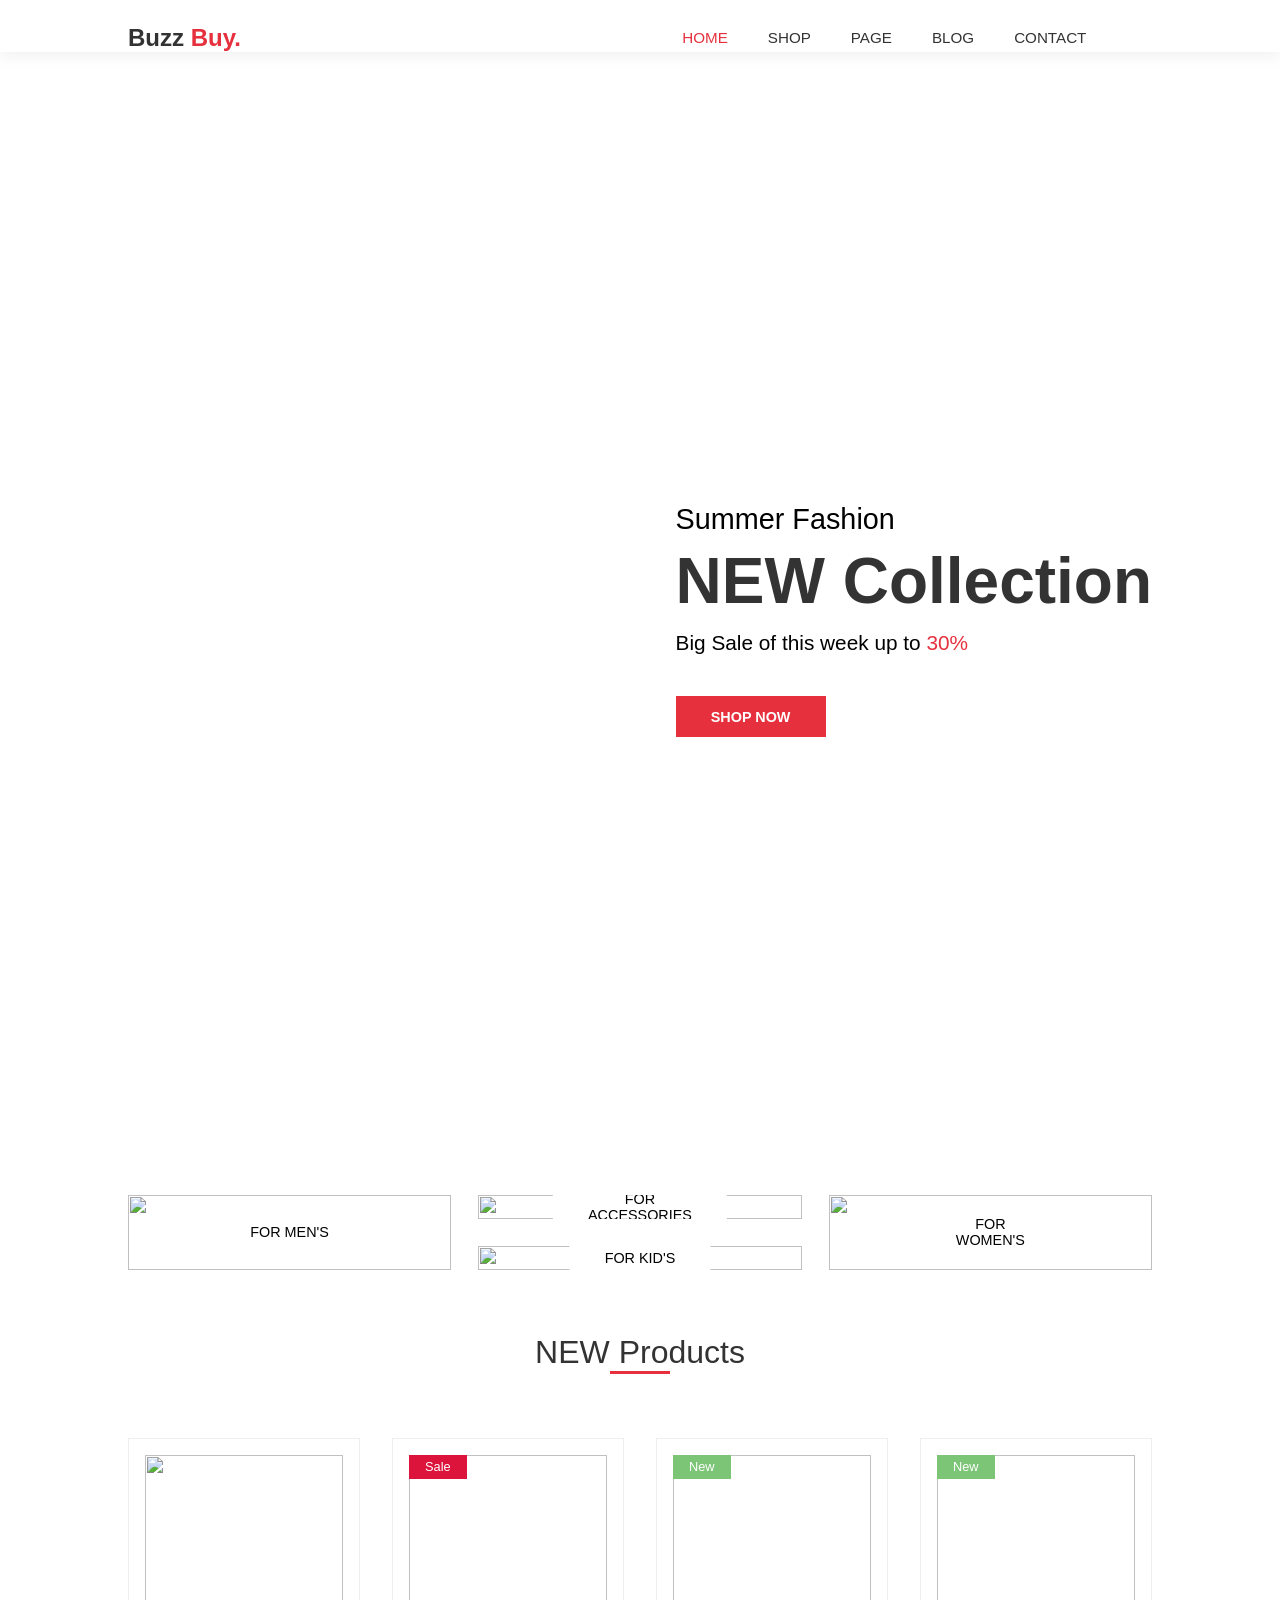
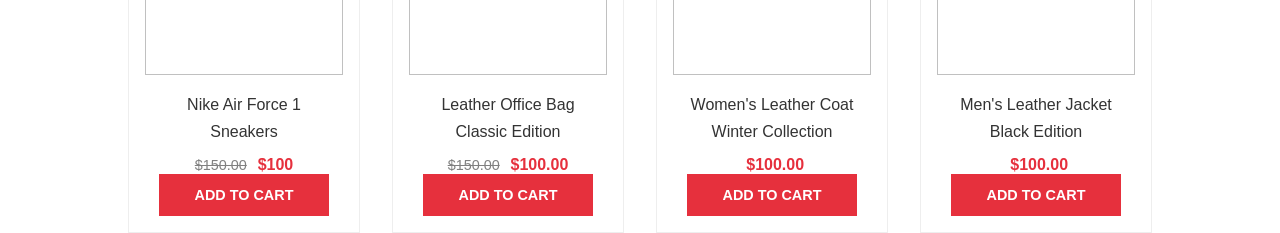
==== index.html @ 14f45891 "Add files via upload" ====
<!DOCTYPE html>
<html lang="en">

<head>
    <meta charset="UTF-8">
    <meta name="viewport" content="width=device-width, initial-scale=1.0">
    <title>E-com</title>
    <link rel="stylesheet" href="https://cdnjs.cloudflare.com/ajax/libs/font-awesome/7.0.1/css/all.min.css"
        integrity="sha512-2SwdPD6INVrV/lHTZbO2nodKhrnDdJK9/kg2XD1r9uGqPo1cUbujc+IYdlYdEErWNu69gVcYgdxlmVmzTWnetw=="
        crossorigin="anonymous" referrerpolicy="no-referrer" />
    <link rel="stylesheet" href="style.css">
</head>

<body>
    <!--navbar here-->
    <header>
        <nav class="navbar flex container">
            <a href="#" class="logo">
                Buzz <span>Buy.</span>
            </a>
            <ul class="nav-list flex">
                <li>
                    <a href="#" class="link link-active">Home</a>
                </li>
                <li>
                    <a href="#" class="link"> Shop</a>
                </li>
                <li>
                    <a href="#" class="link"> Page</a>
                </li>
                <li>
                    <a href="#" class="link"> Blog</a>
                </li>
                <li>
                    <a href="#" class="link"> Contact</a>
                </li>
                <li class="nav-icons flex">
                    <a href="#" class="icons ">
                        <i class="fa-solid fa-magnifying-glass"></i>
                    </a>
                    <a href="#" class="icons">
                        <i class="fa-solid fa-user"></i>
                    </a>
                    <a href="#" class="icons icon-active">
                        <i class="fa-solid fa-shopping-bag"></i>
                    </a>

                </li>
            </ul>
            <a href="#" class="hamburger">
                <i class="fa-solid fa-bars"></i>
            </a>
        </nav>
    </header>


    <!--sectionstyle-->
    <main>
        <section class="hero ">
            <div class="hero-content flex container">
                <div>
                    <h3>Summer Fashion</h3>
                    <h1>NEW Collection</h1>
                    <h4>Big Sale of this week up to <span>30%</span></h4>
                    <button>Shop now</button>
                </div>
            </div>
        </section>

        <section class="section">
            <div class="category-container container">
                <div class="category">
                    <img src="for men.jpg">
                    <button>For Men's</button>
                </div>
                <div class="category">
                    <img src="for accessories.jpg">
                    <button>For Accessories</button>
                </div>
                <div class="category">
                    <img src="for kids.jpg">
                    <button>For Kid's</button>
                </div>
                <div class="category">
                    <img src="for women.jpg">
                    <button>For Women's</button>
                </div>
            </div>
        </section>

        <section class="section">
            <div class="container">
                <h2>NEW Products</h2>
                <div class="line"></div>
                <div class="cart-container">

                    <div class="card">
                        <img src="./card-image1.jpg">

                        <div class="card-content">
                            <p class="title">
                                Nike Air Force 1 <br>
                                Sneakers
                            </p>
                            <div>
                                <del>$150.00</del>
                                <span class="Amount">$100</span>
                            </div>
                            <button class="Add-to-the-cart">Add to cart</button>
                        </div>
                    </div>

                    <div class="card">

                        <span class="sale">Sale</span>

                        <img src="./card-image2.jpg" alt="">

                        <div class="card-content">
                            <p class="title">
                                Leather Office Bag <br>
                                Classic Edition
                            </p>

                            <div>
                                <del>$150.00</del>
                                <span class="Amount">$100.00</span>
                            </div>
                            <button class="Add-to-the-cart">Add to cart</button>
                        </div>

                    </div>

                    <!-- CARD 3 -->

                    <div class="card">

                        <span class="new">New</span>

                        <img src="./card-image3.jpg" alt="">

                        <div class="card-content">
                            <p class="title">
                                Women's Leather Coat <br>
                                Winter Collection
                            </p>

                            <div>
                                <span class="Amount">$100.00</span>
                            </div>
                            <button class="Add-to-the-cart">Add to cart</button>
                        </div>

                    </div>

                    <!-- CARD 4 -->

                    <div class="card">

                        <span class="new">New</span>

                        <img src="./card-image4.jpg" alt="">

                        <div class="card-content">
                            <p class="title">
                                Men's Leather Jacket <br>
                                Black Edition
                            </p>

                            <div>
                                <span class="Amount">$100.00</span>
                            </div>
                            <button class="Add-to-the-cart">Add to cart</button>
                        </div>

                    </div>

                </div>

            </div>






        </section>














    </main>


































    <script src="main.js"></script>
</body>

</html>
---- style.css ----
*{
    margin: 0;
    padding: 0;
    box-sizing: border-box;
    font-family: "Poppins", sans-serif;
}

html{
    scroll-behavior: smooth;
}

:root{
    --white-clr: #fff;
    --black-clr: #000;
    --light-black: #333;
    --primary-clr: #e6303d;
    --secondary-clr: #eee;
    --tag-clr: #7cc576;
}

li{
    list-style: none;
}

a{
    text-decoration: none;
}
a:hover{
   color: var(--primary-clr);
}
img{
    width: 100%;
    height: 100%;
    display: block;
    transition: transform .3s ease-in-out;
}
.flex{
    display: flex;
    align-items: center;
}
.container{
    max-width: 80%;
    margin:auto;
}
.section{
    padding-top:4rem ;
}
/* navbar style */
header{
    background-color: white;
    position: fixed;
    top: 0;
    left: 0;
    right: 0;
    z-index: 99;
    box-shadow: 0px 5px 14.25px .75px rgba(36,11,12,.05);
}
.logo{
    font-size: 1.5rem;
    font-weight: bold;
    color: var(--light-black);
}

.link{
    font-size: .95rem;
    color: var(--light-black);
    text-transform: uppercase;
     font-weight: 500;
}
.icon{
     font-size:.9rem;
     color: var(--light-black);
     width: 40px;
     height: 40px;
     line-height: 40px;
     text-align: center;
     border-radius:50% ;
}
.icoon:hover{
    background-color: var(--secondary-clr);
}
span,
.link-active,
.icon-active{
    color: var(--primary-clr);
}
.navbar{
    height: 12hv;
    justify-content: space-between;
    margin-top: 1.5rem;
}
.nav-list{
    gap: 2.5rem;
}
.nav-icons{
    gap: .8rem;
}
.hamburger{
    font-size: 1.7rem;
    color: var(--primary-clr);
    display: none;
}

/*section style*/
.hero{
    height: 115vh;
    background-image: url("hero-image.jpg");
    background-position: center center;
    background-size: cover;
    background-repeat: no-repeat;
    margin-top: 6rem;
}
.hero-content{
    height: 100%;
    justify-content: flex-end;
}
h3{
    font-size: 1.8rem;
    font-weight: 500;
    line-height: 3.7rem;
}
h1{
    font-size: 4rem;
    line-height: 4rem;
    font-weight: 600;
    color: var(--light-black);}
h4{
   font-size: 1.3rem;
   font-weight: 400;
   line-height: 3.7rem;
   margin-bottom: 1.5rem;
}
button{
    font-size: .9rem;
    font-weight: 600;
    padding: .8rem 2.2rem;
    text-transform: uppercase;
    color: white;
    background-color: var(--primary-clr);
    border: none;
    transition: all .3s ease-in-out;
}
button:hover{
    background: var(--light-black);
}
.category-container{
    display: grid;
    grid-template-columns: repeat(3, 1fr);
    grid-gap: 1.7rem;
}
.category:nth-child(1),
.category:nth-child(4){
    grid-row: 1/3;
}
.category:nth-child(2){
    grid-row: 1/2;
}
.category{
    position: relative;
    overflow: hidden;
}
.category button{
    position: absolute;
    top: 50%;
    left: 50%;
    transform: translate(-50% , -50%);
    font-weight: 400;
    background-color: white;
    color: var(--black-clr);
    z-index: 3;
}
.category button:hover{
    background: var(--primary-clr);
    color:white;
}
 .category:hover img{
    transform: scale(1.1);
 }

 .category::before{
    content: '';
    position: absolute;
    top: 0;
    left: 0;
    width: 0;
    height: 100%;
    background: white;
    opacity: .2;
    z-index: 2;
    transition: all .3s ease-in-out;
}
 .category:hover::before{
        width: 100%;
 }
 h2{
     font-size: 2rem;
     line-height: 4rrem;
     color: var(--light-black);
     font-weight: 500;
     text-align: center;
     
 }
 .line{
    background: var(--primary-clr);
    width: 60px;
    height: 2.5px;
    margin: auto;
 }
 .cart-container{
    display: grid;
    grid-template-columns: repeat(4,1fr);
    gap: 2rem;
    margin-top: 4rem;
}

.card{
    background: white;
}

.card img{
    width: 100%;
    height: 250px;
    object-fit: contain;
}

.card-content{
    padding-top: 1rem;
}

.title{
    font-size: 1rem;
    line-height: 1.5rem;
    margin-bottom: .8rem;
}

.Amount{
    color: var(--primary-clr);
    font-weight: 600;
}
/* NEW PRODUCT SECTION */

.cart-container{
    display: grid;
    grid-template-columns: repeat(4, 1fr);
    gap: 2rem;
    margin-top: 4rem;
}

.card{
    background: var(--white-clr);
    padding: 1rem;
    border: 1px solid #eee;
    position: relative;
    overflow: hidden;
    transition: .3s ease-in-out;
}

.card:hover{
    box-shadow: 0 5px 15px rgba(0,0,0,0.1);
}

.card img{
    width: 100%;
    height: 220px;
    object-fit: contain;
}

.card-content{
    text-align: center;
    padding-top: 1rem;
}

.title{
    font-size: 1rem;
    line-height: 1.7rem;
    color: var(--light-black);
    margin-bottom: .7rem;
}

.Amount{
    color: var(--primary-clr);
    font-weight: 700;
    margin-left: .4rem;
}

del{
    color: gray;
    font-size: .9rem;
}

/* TAGS */

.sale,
.new{
    position: absolute;
    top: 1rem;
    left: 1rem;
    color: white;
    padding: .3rem 1rem;
    font-size: .8rem;
    font-weight: 500;
}

.sale{
    background: crimson;
}

.new{
    background: #7cc576;
}
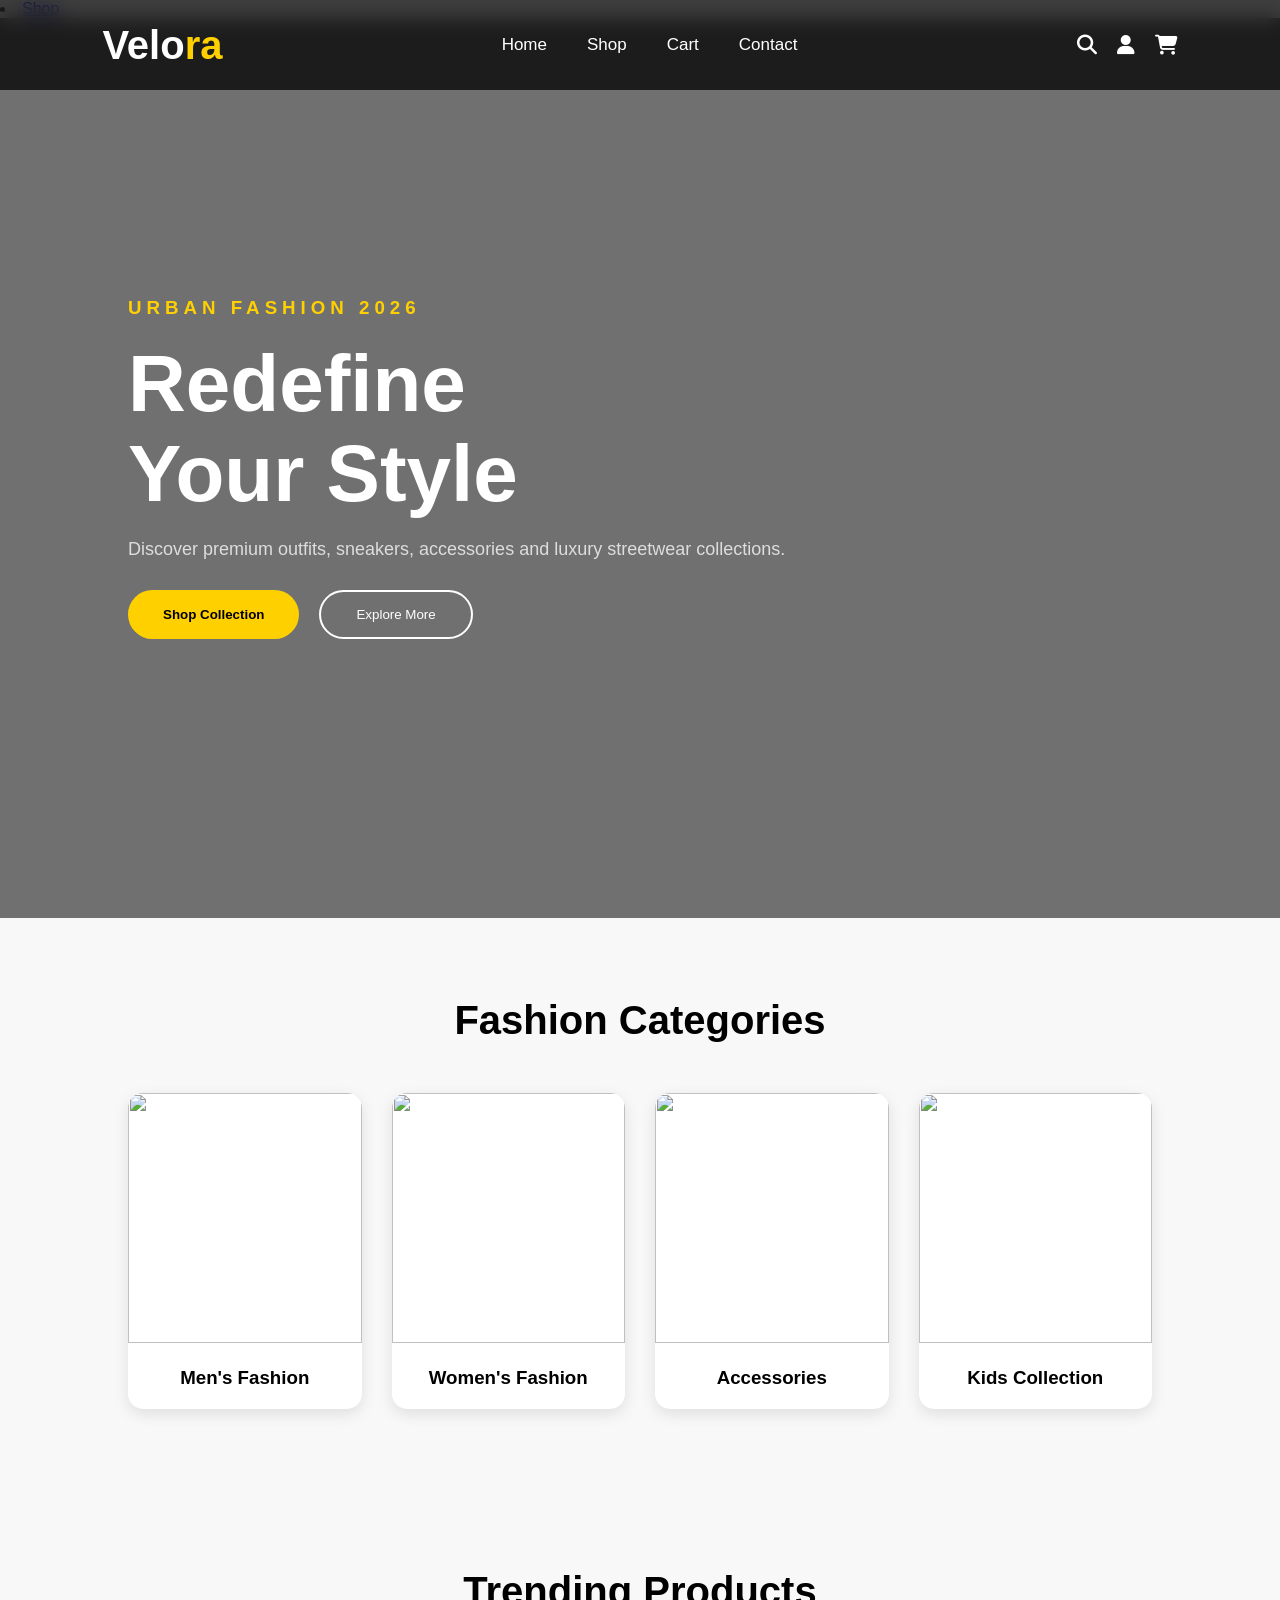
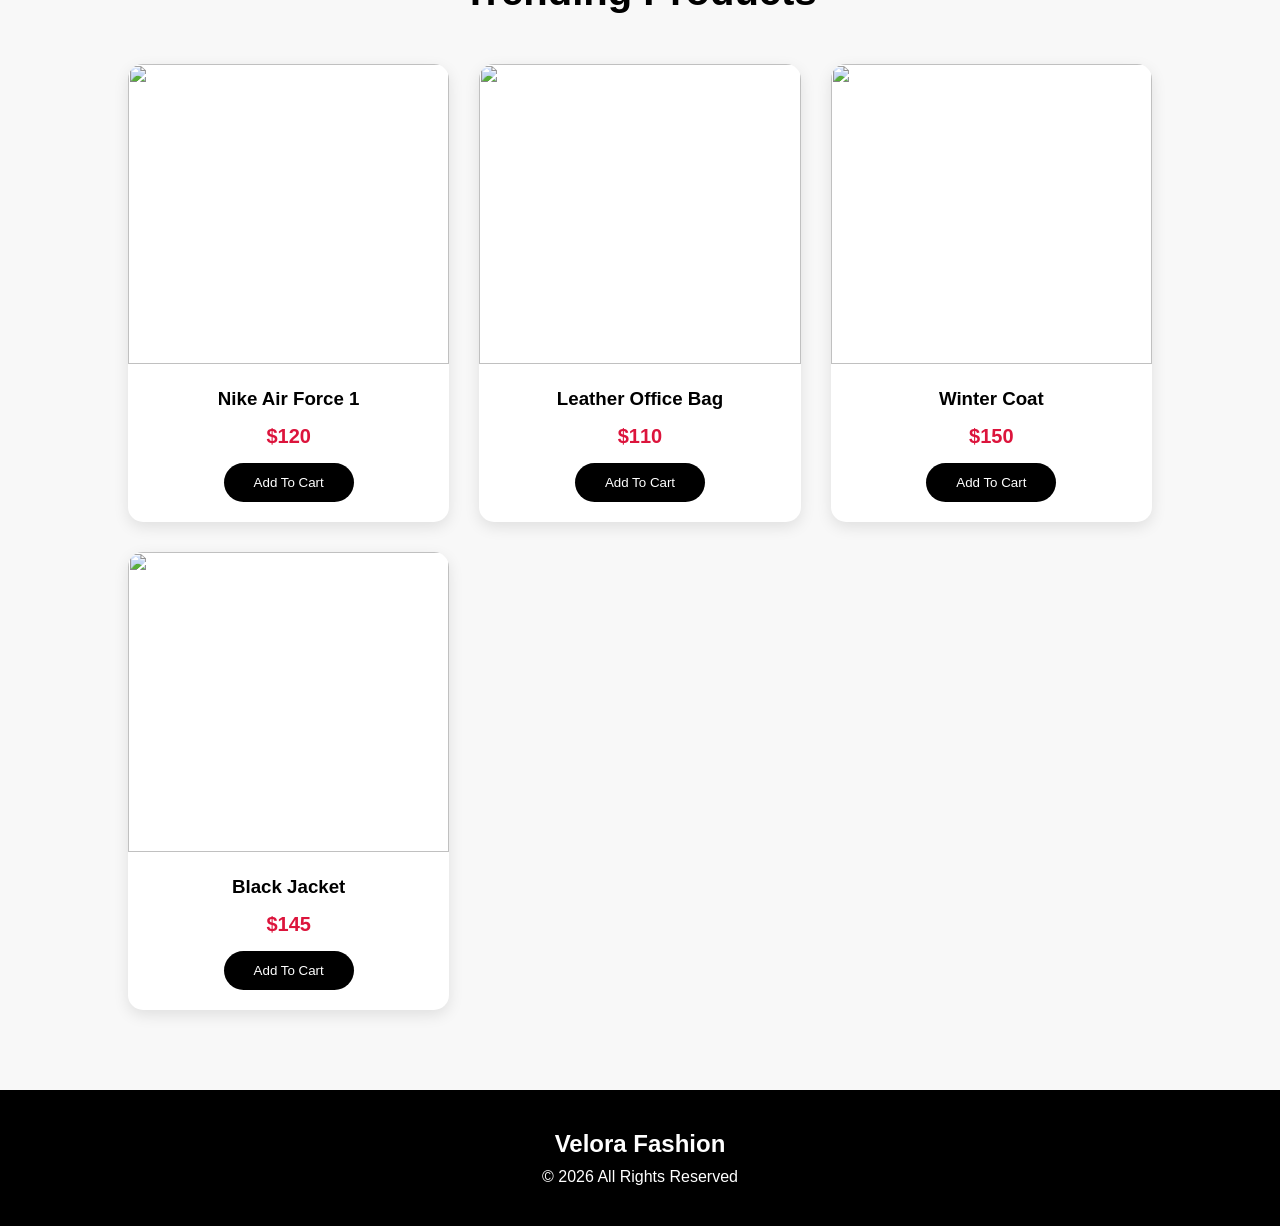
==== commit 499ec511: "Add files via upload" ====
--- a/index.html
+++ b/index.html
@@ -1,240 +1,248 @@
+
 <!DOCTYPE html>
 <html lang="en">
 
 <head>
+
     <meta charset="UTF-8">
     <meta name="viewport" content="width=device-width, initial-scale=1.0">
-    <title>E-com</title>
-    <link rel="stylesheet" href="https://cdnjs.cloudflare.com/ajax/libs/font-awesome/7.0.1/css/all.min.css"
-        integrity="sha512-2SwdPD6INVrV/lHTZbO2nodKhrnDdJK9/kg2XD1r9uGqPo1cUbujc+IYdlYdEErWNu69gVcYgdxlmVmzTWnetw=="
-        crossorigin="anonymous" referrerpolicy="no-referrer" />
+
+    <title>Velora Fashion</title>
+
+    <!-- FONT AWESOME -->
+
+    <link rel="stylesheet"
+        href="https://cdnjs.cloudflare.com/ajax/libs/font-awesome/6.5.1/css/all.min.css" />
+
+    <!-- CSS -->
+
     <link rel="stylesheet" href="style.css">
+
 </head>
 
 <body>
-    <!--navbar here-->
+
+    <!-- NAVBAR -->
+<li><a href="shop.html">Shop</a></li>
     <header>
-        <nav class="navbar flex container">
+
+        <nav class="navbar">
+
+            <!-- LOGO -->
+
             <a href="#" class="logo">
-                Buzz <span>Buy.</span>
+                Velo<span>ra</span>
             </a>
-            <ul class="nav-list flex">
-                <li>
-                    <a href="#" class="link link-active">Home</a>
-                </li>
-                <li>
-                    <a href="#" class="link"> Shop</a>
-                </li>
-                <li>
-                    <a href="#" class="link"> Page</a>
-                </li>
-                <li>
-                    <a href="#" class="link"> Blog</a>
-                </li>
-                <li>
-                    <a href="#" class="link"> Contact</a>
-                </li>
-                <li class="nav-icons flex">
-                    <a href="#" class="icons ">
-                        <i class="fa-solid fa-magnifying-glass"></i>
-                    </a>
-                    <a href="#" class="icons">
-                        <i class="fa-solid fa-user"></i>
-                    </a>
-                    <a href="#" class="icons icon-active">
-                        <i class="fa-solid fa-shopping-bag"></i>
-                    </a>
-
-                </li>
+
+            <!-- NAV LINKS -->
+
+            <ul class="nav-links">
+
+                <li>
+                    <a href="index.html">
+                        Home
+                    </a>
+                </li>
+
+                <li>
+                    <a href="shop.html">
+                        Shop
+                    </a>
+                </li>
+
+                <li>
+                    <a href="cart.html" class="active">
+                        Cart
+                    </a>
+                </li>
+
+                <li>
+                    <a href="#">
+                        Contact
+                    </a>
+                </li>
+
             </ul>
-            <a href="#" class="hamburger">
-                <i class="fa-solid fa-bars"></i>
-            </a>
+
+
+            <!-- ICONS -->
+
+            <div class="nav-icons">
+
+                <i class="fa-solid fa-magnifying-glass"></i>
+
+                <i class="fa-solid fa-user"></i>
+
+                <i class="fa-solid fa-cart-shopping"></i>
+
+            </div>
+
         </nav>
+
     </header>
 
-
-    <!--sectionstyle-->
-    <main>
-        <section class="hero ">
-            <div class="hero-content flex container">
-                <div>
-                    <h3>Summer Fashion</h3>
-                    <h1>NEW Collection</h1>
-                    <h4>Big Sale of this week up to <span>30%</span></h4>
-                    <button>Shop now</button>
-                </div>
-            </div>
-        </section>
-
-        <section class="section">
-            <div class="category-container container">
-                <div class="category">
-                    <img src="for men.jpg">
-                    <button>For Men's</button>
-                </div>
-                <div class="category">
-                    <img src="for accessories.jpg">
-                    <button>For Accessories</button>
-                </div>
-                <div class="category">
-                    <img src="for kids.jpg">
-                    <button>For Kid's</button>
-                </div>
-                <div class="category">
-                    <img src="for women.jpg">
-                    <button>For Women's</button>
-                </div>
-            </div>
-        </section>
-
-        <section class="section">
-            <div class="container">
-                <h2>NEW Products</h2>
-                <div class="line"></div>
-                <div class="cart-container">
-
-                    <div class="card">
-                        <img src="./card-image1.jpg">
-
-                        <div class="card-content">
-                            <p class="title">
-                                Nike Air Force 1 <br>
-                                Sneakers
-                            </p>
-                            <div>
-                                <del>$150.00</del>
-                                <span class="Amount">$100</span>
-                            </div>
-                            <button class="Add-to-the-cart">Add to cart</button>
-                        </div>
-                    </div>
-
-                    <div class="card">
-
-                        <span class="sale">Sale</span>
-
-                        <img src="./card-image2.jpg" alt="">
-
-                        <div class="card-content">
-                            <p class="title">
-                                Leather Office Bag <br>
-                                Classic Edition
-                            </p>
-
-                            <div>
-                                <del>$150.00</del>
-                                <span class="Amount">$100.00</span>
-                            </div>
-                            <button class="Add-to-the-cart">Add to cart</button>
-                        </div>
-
-                    </div>
-
-                    <!-- CARD 3 -->
-
-                    <div class="card">
-
-                        <span class="new">New</span>
-
-                        <img src="./card-image3.jpg" alt="">
-
-                        <div class="card-content">
-                            <p class="title">
-                                Women's Leather Coat <br>
-                                Winter Collection
-                            </p>
-
-                            <div>
-                                <span class="Amount">$100.00</span>
-                            </div>
-                            <button class="Add-to-the-cart">Add to cart</button>
-                        </div>
-
-                    </div>
-
-                    <!-- CARD 4 -->
-
-                    <div class="card">
-
-                        <span class="new">New</span>
-
-                        <img src="./card-image4.jpg" alt="">
-
-                        <div class="card-content">
-                            <p class="title">
-                                Men's Leather Jacket <br>
-                                Black Edition
-                            </p>
-
-                            <div>
-                                <span class="Amount">$100.00</span>
-                            </div>
-                            <button class="Add-to-the-cart">Add to cart</button>
-                        </div>
-
-                    </div>
-
-                </div>
-
-            </div>
-
-
-
-
-
-
-        </section>
-
-
-
-
-
-
-
-
-
-
-
-
-
-
-    </main>
-
-
-
-
-
-
-
-
-
-
-
-
-
-
-
-
-
-
-
-
-
-
-
-
-
-
-
-
-
-
-
-
-
+    <!-- HERO SECTION -->
+
+    <section class="hero">
+
+        <div class="overlay"></div>
+
+        <div class="hero-content">
+
+            <h3>URBAN FASHION 2026</h3>
+
+            <h1>
+                Redefine <br>
+                Your Style
+            </h1>
+
+            <p>
+                Discover premium outfits, sneakers,
+                accessories and luxury streetwear collections.
+            </p>
+
+            <div class="hero-buttons">
+
+                <button class="shop-btn">
+                    Shop Collection
+                </button>
+
+                <button class="explore-btn">
+                    Explore More
+                </button>
+
+            </div>
+
+        </div>
+
+    </section>
+
+    <!-- CATEGORY SECTION -->
+
+    <section class="categories">
+
+        <h2>Fashion Categories</h2>
+
+        <div class="category-container">
+
+            <div class="category-card">
+
+                <img src="for men.jpg">
+
+                <h3>Men's Fashion</h3>
+
+            </div>
+
+            <div class="category-card">
+
+                <img src="for women.jpg">
+
+                <h3>Women's Fashion</h3>
+
+            </div>
+
+            <div class="category-card">
+
+                <img src="for accessories.jpg">
+
+                <h3>Accessories</h3>
+
+            </div>
+
+            <div class="category-card">
+
+                <img src="for kids.jpg">
+
+                <h3>Kids Collection</h3>
+
+            </div>
+
+        </div>
+
+    </section>
+
+    <!-- PRODUCT SECTION -->
+
+    <section class="products">
+
+        <h2>Trending Products</h2>
+
+        <div class="product-container">
+
+            <!-- PRODUCT 1 -->
+
+            <div class="product-card">
+
+                <img src="card-image1.jpg">
+
+                <h3>Nike Air Force 1</h3>
+
+                <p>$120</p>
+
+                <button>Add To Cart</button>
+
+            </div>
+
+            <!-- PRODUCT 2 -->
+
+            <div class="product-card">
+
+                <img src="card-image2.jpg">
+
+                <h3>Leather Office Bag</h3>
+
+                <p>$110</p>
+
+                <button>Add To Cart</button>
+
+            </div>
+
+            <!-- PRODUCT 3 -->
+
+            <div class="product-card">
+
+                <img src="card-image3.jpg">
+
+                <h3>Winter Coat</h3>
+
+                <p>$150</p>
+
+                <button>Add To Cart</button>
+
+            </div>
+
+            <!-- PRODUCT 4 -->
+
+            <div class="product-card">
+
+                <img src="card-image4.jpg">
+
+                <h3>Black Jacket</h3>
+
+                <p>$145</p>
+
+                <button>Add To Cart</button>
+
+            </div>
+
+        </div>
+
+    </section>
+
+    <!-- FOOTER -->
+
+    <footer>
+
+        <h2>Velora Fashion</h2>
+
+        <p>© 2026 All Rights Reserved</p>
+
+    </footer>
+
+    <!-- JS -->
 
     <script src="main.js"></script>
+
 </body>
 
 </html>
--- a/style.css
+++ b/style.css
@@ -1,311 +1,297 @@
+
 
 *{
     margin: 0;
     padding: 0;
     box-sizing: border-box;
-    font-family: "Poppins", sans-serif;
-}
-
-html{
-    scroll-behavior: smooth;
-}
-
-:root{
-    --white-clr: #fff;
-    --black-clr: #000;
-    --light-black: #333;
-    --primary-clr: #e6303d;
-    --secondary-clr: #eee;
-    --tag-clr: #7cc576;
-}
-
-li{
-    list-style: none;
-}
-
-a{
-    text-decoration: none;
-}
-a:hover{
-   color: var(--primary-clr);
-}
-img{
-    width: 100%;
-    height: 100%;
-    display: block;
-    transition: transform .3s ease-in-out;
-}
-.flex{
-    display: flex;
+    font-family: Arial;
+}
+
+body{
+    background: #f8f8f8;
+}
+
+/* NAVBAR */
+
+.navbar{
+    width: 100%;
+    height: 90px;
+
+    display: flex;
+    justify-content: space-between;
     align-items: center;
-}
-.container{
-    max-width: 80%;
-    margin:auto;
-}
-.section{
-    padding-top:4rem ;
-}
-/* navbar style */
-header{
-    background-color: white;
+
+    padding: 0 8%;
+
     position: fixed;
     top: 0;
     left: 0;
-    right: 0;
-    z-index: 99;
-    box-shadow: 0px 5px 14.25px .75px rgba(36,11,12,.05);
-}
+
+    z-index: 1000;
+
+    background: rgba(0,0,0,0.75);
+
+    backdrop-filter: blur(10px);
+}
+
+/* LOGO */
+
 .logo{
-    font-size: 1.5rem;
+    text-decoration: none;
+    font-size: 40px;
     font-weight: bold;
-    color: var(--light-black);
-}
-
-.link{
-    font-size: .95rem;
-    color: var(--light-black);
-    text-transform: uppercase;
-     font-weight: 500;
-}
-.icon{
-     font-size:.9rem;
-     color: var(--light-black);
-     width: 40px;
-     height: 40px;
-     line-height: 40px;
-     text-align: center;
-     border-radius:50% ;
-}
-.icoon:hover{
-    background-color: var(--secondary-clr);
-}
-span,
-.link-active,
-.icon-active{
-    color: var(--primary-clr);
-}
-.navbar{
-    height: 12hv;
-    justify-content: space-between;
-    margin-top: 1.5rem;
-}
-.nav-list{
-    gap: 2.5rem;
-}
+    color: white;
+}
+
+.logo span{
+    color: #ffd000;
+}
+
+/* NAV LINKS */
+
+.nav-links{
+    display: flex;
+    list-style: none;
+    gap: 40px;
+}
+
+.nav-links a{
+    text-decoration: none;
+    color: white;
+    font-size: 17px;
+    transition: 0.3s;
+}
+
+.nav-links a:hover{
+    color: #ffd000;
+}
+
+/* ICONS */
+
 .nav-icons{
-    gap: .8rem;
-}
-.hamburger{
-    font-size: 1.7rem;
-    color: var(--primary-clr);
-    display: none;
-}
-
-/*section style*/
+    display: flex;
+    gap: 20px;
+}
+
+.nav-icons i{
+    color: white;
+    font-size: 20px;
+    cursor: pointer;
+    transition: 0.3s;
+}
+
+.nav-icons i:hover{
+    color: #ffd000;
+}
+
+/* HERO */
+
 .hero{
-    height: 115vh;
-    background-image: url("hero-image.jpg");
-    background-position: center center;
+    width: 100%;
+    height: 100vh;
+
+    background:
+    linear-gradient(rgba(0,0,0,0.55),
+    rgba(0,0,0,0.55)),
+    url("hero-image.jpg");
+
     background-size: cover;
-    background-repeat: no-repeat;
-    margin-top: 6rem;
-}
+    background-position: center;
+
+    display: flex;
+    align-items: center;
+
+    padding: 0 10%;
+}
+
 .hero-content{
-    height: 100%;
-    justify-content: flex-end;
-}
-h3{
-    font-size: 1.8rem;
-    font-weight: 500;
-    line-height: 3.7rem;
-}
-h1{
-    font-size: 4rem;
-    line-height: 4rem;
-    font-weight: 600;
-    color: var(--light-black);}
-h4{
-   font-size: 1.3rem;
-   font-weight: 400;
-   line-height: 3.7rem;
-   margin-bottom: 1.5rem;
-}
-button{
-    font-size: .9rem;
-    font-weight: 600;
-    padding: .8rem 2.2rem;
-    text-transform: uppercase;
-    color: white;
-    background-color: var(--primary-clr);
+    color: white;
+}
+
+.hero-content h3{
+    color: #ffd000;
+    letter-spacing: 5px;
+    margin-bottom: 20px;
+}
+
+.hero-content h1{
+    font-size: 80px;
+    line-height: 90px;
+    margin-bottom: 20px;
+}
+
+.hero-content p{
+    font-size: 18px;
+    margin-bottom: 30px;
+    color: #ddd;
+}
+
+/* BUTTONS */
+
+.hero-buttons{
+    display: flex;
+    gap: 20px;
+}
+
+.shop-btn{
+    padding: 15px 35px;
     border: none;
-    transition: all .3s ease-in-out;
-}
-button:hover{
-    background: var(--light-black);
-}
+    background: #ffd000;
+    border-radius: 40px;
+    cursor: pointer;
+    font-weight: bold;
+}
+
+.explore-btn{
+    padding: 15px 35px;
+    border: 2px solid white;
+    background: transparent;
+    color: white;
+    border-radius: 40px;
+    cursor: pointer;
+}
+
+/* CATEGORIES */
+
+.categories{
+    padding: 80px 10%;
+}
+
+.categories h2{
+    text-align: center;
+    margin-bottom: 50px;
+    font-size: 40px;
+}
+
 .category-container{
     display: grid;
-    grid-template-columns: repeat(3, 1fr);
-    grid-gap: 1.7rem;
-}
-.category:nth-child(1),
-.category:nth-child(4){
-    grid-row: 1/3;
-}
-.category:nth-child(2){
-    grid-row: 1/2;
-}
-.category{
-    position: relative;
+    grid-template-columns: repeat(auto-fit,minmax(220px,1fr));
+    gap: 30px;
+}
+
+.category-card{
+    background: white;
+    border-radius: 15px;
     overflow: hidden;
-}
-.category button{
-    position: absolute;
-    top: 50%;
-    left: 50%;
-    transform: translate(-50% , -50%);
-    font-weight: 400;
-    background-color: white;
-    color: var(--black-clr);
-    z-index: 3;
-}
-.category button:hover{
-    background: var(--primary-clr);
-    color:white;
-}
- .category:hover img{
-    transform: scale(1.1);
- }
-
- .category::before{
-    content: '';
-    position: absolute;
-    top: 0;
-    left: 0;
-    width: 0;
-    height: 100%;
+    box-shadow: 0 5px 15px rgba(0,0,0,0.1);
+    transition: 0.3s;
+}
+
+.category-card:hover{
+    transform: translateY(-10px);
+}
+
+.category-card img{
+    width: 100%;
+    height: 250px;
+    object-fit: cover;
+}
+
+.category-card h3{
+    text-align: center;
+    padding: 20px;
+}
+
+/* PRODUCTS */
+
+.products{
+    padding: 80px 10%;
+}
+
+.products h2{
+    text-align: center;
+    margin-bottom: 50px;
+    font-size: 40px;
+}
+
+.product-container{
+    display: grid;
+    grid-template-columns: repeat(auto-fit,minmax(250px,1fr));
+    gap: 30px;
+}
+
+.product-card{
     background: white;
-    opacity: .2;
-    z-index: 2;
-    transition: all .3s ease-in-out;
-}
- .category:hover::before{
-        width: 100%;
- }
- h2{
-     font-size: 2rem;
-     line-height: 4rrem;
-     color: var(--light-black);
-     font-weight: 500;
-     text-align: center;
-     
- }
- .line{
-    background: var(--primary-clr);
-    width: 60px;
-    height: 2.5px;
-    margin: auto;
- }
- .cart-container{
-    display: grid;
-    grid-template-columns: repeat(4,1fr);
-    gap: 2rem;
-    margin-top: 4rem;
-}
-
-.card{
-    background: white;
-}
-
-.card img{
-    width: 100%;
-    height: 250px;
-    object-fit: contain;
-}
-
-.card-content{
-    padding-top: 1rem;
-}
-
-.title{
-    font-size: 1rem;
-    line-height: 1.5rem;
-    margin-bottom: .8rem;
-}
-
-.Amount{
-    color: var(--primary-clr);
-    font-weight: 600;
-}
-/* NEW PRODUCT SECTION */
-
-.cart-container{
-    display: grid;
-    grid-template-columns: repeat(4, 1fr);
-    gap: 2rem;
-    margin-top: 4rem;
-}
-
-.card{
-    background: var(--white-clr);
-    padding: 1rem;
-    border: 1px solid #eee;
-    position: relative;
+    border-radius: 15px;
     overflow: hidden;
-    transition: .3s ease-in-out;
-}
-
-.card:hover{
+    text-align: center;
+    padding-bottom: 20px;
+
     box-shadow: 0 5px 15px rgba(0,0,0,0.1);
-}
-
-.card img{
-    width: 100%;
-    height: 220px;
-    object-fit: contain;
-}
-
-.card-content{
-    text-align: center;
-    padding-top: 1rem;
-}
-
-.title{
-    font-size: 1rem;
-    line-height: 1.7rem;
-    color: var(--light-black);
-    margin-bottom: .7rem;
-}
-
-.Amount{
-    color: var(--primary-clr);
-    font-weight: 700;
-    margin-left: .4rem;
-}
-
-del{
-    color: gray;
-    font-size: .9rem;
-}
-
-/* TAGS */
-
-.sale,
-.new{
-    position: absolute;
-    top: 1rem;
-    left: 1rem;
-    color: white;
-    padding: .3rem 1rem;
-    font-size: .8rem;
-    font-weight: 500;
-}
-
-.sale{
+
+    transition: 0.3s;
+}
+
+.product-card:hover{
+    transform: translateY(-10px);
+}
+
+.product-card img{
+    width: 100%;
+    height: 300px;
+    object-fit: cover;
+}
+
+.product-card h3{
+    margin-top: 20px;
+}
+
+.product-card p{
+    margin: 15px 0;
+    color: crimson;
+    font-size: 20px;
+    font-weight: bold;
+}
+
+.product-card button{
+    padding: 12px 30px;
+    border: none;
+    background: black;
+    color: white;
+    border-radius: 30px;
+    cursor: pointer;
+}
+
+.product-card button:hover{
     background: crimson;
 }
 
-.new{
-    background: #7cc576;
+/* FOOTER */
+
+footer{
+    background: black;
+    color: white;
+    text-align: center;
+    padding: 40px;
+}
+
+footer h2{
+    margin-bottom: 10px;
+}
+
+/* RESPONSIVE */
+
+@media(max-width:768px){
+
+    .navbar{
+        flex-direction: column;
+        height: auto;
+        padding: 20px;
+        gap: 20px;
+    }
+
+    .nav-links{
+        flex-wrap: wrap;
+        justify-content: center;
+    }
+
+    .hero-content h1{
+        font-size: 50px;
+        line-height: 60px;
+    }
+
+    .hero-buttons{
+        flex-direction: column;
+    }
+
 }
